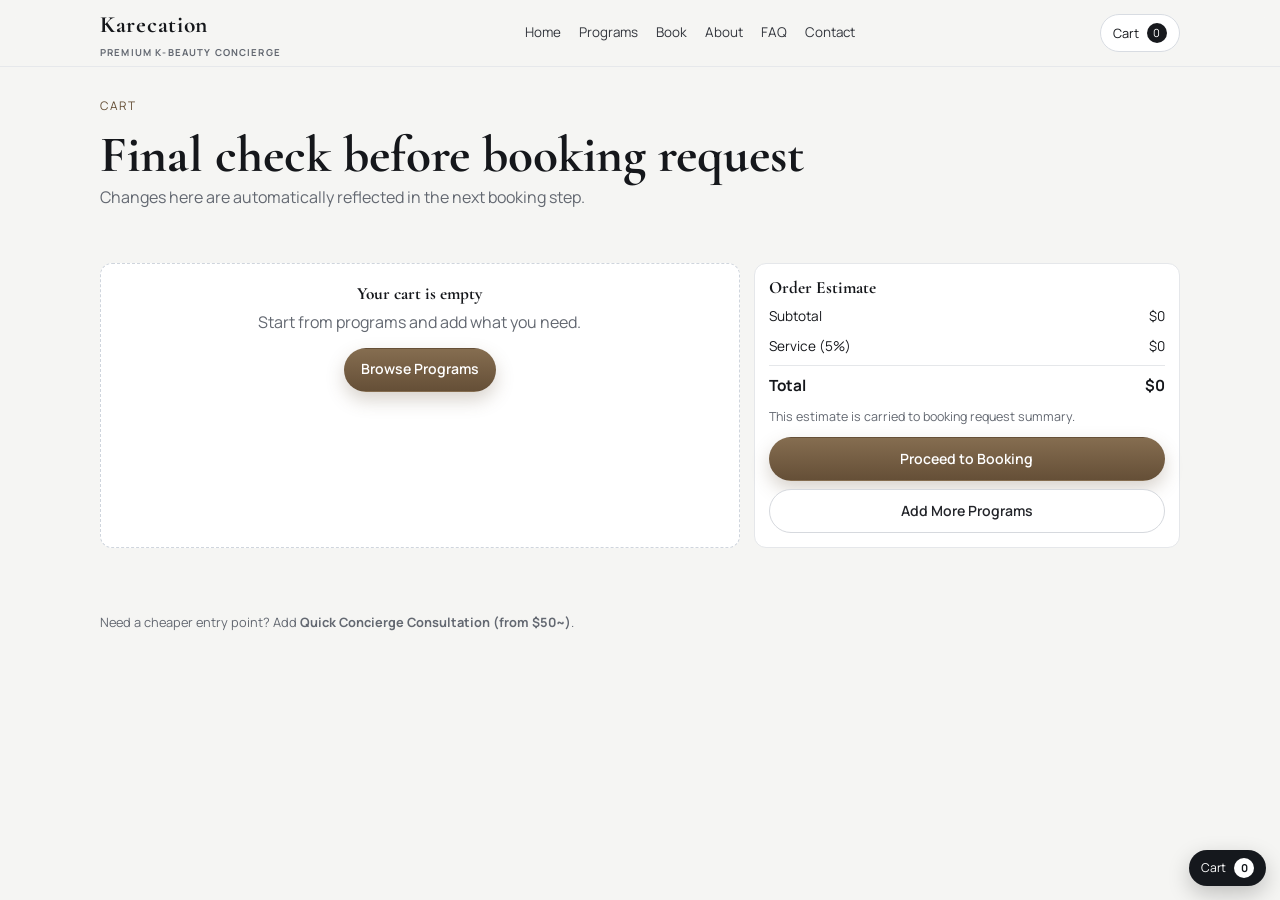
==== cart.html @ 0b32220e "Add files via upload" ====
﻿<!DOCTYPE html>
<html lang="en">
<head>
  <meta charset="UTF-8">
  <meta name="viewport" content="width=device-width, initial-scale=1.0, viewport-fit=cover">
  <title>Cart | Karecation</title>
  <meta name="description" content="Edit travelers and preferred date before booking request.">
  <link rel="stylesheet" href="style.css">
  <script src="script.js" defer></script>
</head>
<body data-page="cart">
  <header class="site-header">
    <div class="container nav-row">
      <a class="brand" href="index.html">Karecation<small>Premium K-Beauty Concierge</small></a>
      <nav class="main-nav" aria-label="Main">
        <a data-page="home" href="index.html">Home</a>
        <a data-page="programs" href="programs.html">Programs</a>
        <a data-page="booking" href="booking.html">Book</a>
        <a data-page="about" href="about.html">About</a>
        <a data-page="faq" href="faq.html">FAQ</a>
        <a data-page="contact" href="contact.html">Contact</a>
      </nav>
      <a class="cart-entry" href="cart.html">Cart <span class="cart-count" data-cart-count>0</span></a>
    </div>
  </header>

  <main>
    <section class="page-hero">
      <div class="container">
        <p class="eyebrow">Cart</p>
        <h1>Final check before booking request</h1>
        <p class="lead">Changes here are automatically reflected in the next booking step.</p>
      </div>
    </section>

    <section class="section-sm">
      <div class="container cart-layout">
        <div class="cart-items" id="cartItems"></div>

        <aside class="summary-card">
          <h3 class="display" style="margin-bottom:8px;">Order Estimate</h3>
          <div class="total-row"><span>Subtotal</span><span id="cartSubtotal">$0</span></div>
          <div class="total-row"><span>Service (5%)</span><span id="cartService">$0</span></div>
          <hr style="border:none; border-top:1px solid var(--line); margin:8px 0;">
          <div class="total-row"><strong>Total</strong><strong id="cartTotal">$0</strong></div>
          <p class="muted" style="font-size:.78rem; margin:8px 0 10px;">This estimate is carried to booking request summary.</p>
          <a class="btn btn-primary" style="width:100%;" href="booking.html">Proceed to Booking</a>
          <a class="btn btn-secondary" style="width:100%; margin-top:8px;" href="programs.html">Add More Programs</a>
        </aside>
      </div>
    </section>
  </main>

  <footer class="site-footer">
    <div class="container">Need a cheaper entry point? Add <strong>Quick Concierge Consultation (from $50~)</strong>.</div>
  </footer>

  <a class="floating-cart" href="cart.html">Cart <strong data-cart-count>0</strong></a>
  <div class="container"><p id="globalFlash" class="status-message"></p></div>
</body>
</html>
---- style.css ----
﻿
@import url("https://fonts.googleapis.com/css2?family=Cormorant+Garamond:wght@600;700&family=Manrope:wght@400;500;600;700&display=swap");

:root {
  --bg: #f5f5f3;
  --surface: #ffffff;
  --surface-soft: #fbfbfa;
  --text: #15171b;
  --muted: #636871;
  --line: #e5e7ea;
  --accent: #7f684b;
  --accent-strong: #634d34;
  --success: #2f6a52;
  --danger: #9d4545;
  --radius-lg: 18px;
  --radius-md: 12px;
  --radius-sm: 9px;
  --shadow-sm: 0 8px 20px rgba(18, 20, 24, 0.06);
  --max: 1080px;
}

*,
*::before,
*::after {
  box-sizing: border-box;
}

html,
body {
  margin: 0;
  padding: 0;
}

html {
  -webkit-text-size-adjust: 100%;
  text-size-adjust: 100%;
}

body {
  font-family: "Manrope", "Segoe UI", sans-serif;
  background: var(--bg);
  color: var(--text);
  line-height: 1.6;
  overflow-x: hidden;
}

a {
  color: inherit;
  text-decoration: none;
  overflow-wrap: anywhere;
}

img {
  display: block;
  width: 100%;
  max-width: 100%;
  height: auto;
}

.container {
  width: min(var(--max), calc(100% - 32px));
  margin: 0 auto;
  min-width: 0;
}

.section {
  padding: 56px 0;
}

.section-sm {
  padding: 38px 0;
}

.eyebrow {
  margin: 0 0 10px;
  font-size: 0.74rem;
  letter-spacing: 0.14em;
  text-transform: uppercase;
  color: var(--accent-strong);
}

h1,
h2,
h3,
h4 {
  margin: 0;
  line-height: 1.16;
  overflow-wrap: anywhere;
}

.display,
h1,
h2 {
  font-family: "Cormorant Garamond", Georgia, serif;
}

h1 {
  font-size: clamp(2rem, 4vw, 3.3rem);
}

h2 {
  font-size: clamp(1.6rem, 2.9vw, 2.4rem);
}

h3 {
  font-size: 1.08rem;
}

p {
  margin: 0;
  overflow-wrap: anywhere;
}

.lead {
  color: var(--muted);
  max-width: 60ch;
}

.muted {
  color: var(--muted);
}

.card {
  background: var(--surface);
  border: 1px solid var(--line);
  border-radius: var(--radius-lg);
  box-shadow: var(--shadow-sm);
}

.card-inner {
  padding: 20px;
}

.btn {
  display: inline-flex;
  align-items: center;
  justify-content: center;
  min-height: 44px;
  padding: 0 16px;
  border-radius: 999px;
  border: 1px solid transparent;
  font-size: 0.88rem;
  font-weight: 600;
  cursor: pointer;
  transition: transform 0.18s ease, box-shadow 0.18s ease, background-color 0.18s ease;
  touch-action: manipulation;
  -webkit-tap-highlight-color: transparent;
}

.btn:hover {
  transform: translateY(-1px);
}

.btn:disabled {
  opacity: 0.45;
  cursor: not-allowed;
  transform: none;
  box-shadow: none;
}

.btn-primary {
  color: #fff;
  background: linear-gradient(180deg, #856d50, #654f37);
  box-shadow: 0 8px 18px rgba(101, 79, 55, 0.25);
}

.btn-secondary {
  background: #fff;
  border-color: #d6d9de;
  color: #23252a;
}

.btn-ghost {
  background: transparent;
  border-color: #cfd4da;
  color: #424750;
}

.site-header {
  position: sticky;
  top: 0;
  padding-top: env(safe-area-inset-top);
  z-index: 60;
  border-bottom: 1px solid #e6e8eb;
  background: rgba(245, 245, 243, 0.9);
  -webkit-backdrop-filter: blur(10px);
  backdrop-filter: blur(10px);
}

.nav-row {
  min-height: 66px;
  display: flex;
  align-items: center;
  justify-content: space-between;
  gap: 16px;
}

.brand {
  font-family: "Cormorant Garamond", Georgia, serif;
  font-size: 1.46rem;
  font-weight: 700;
  letter-spacing: 0.03em;
}

.brand small {
  display: block;
  margin-top: 1px;
  font-family: "Manrope", sans-serif;
  font-size: 0.6rem;
  letter-spacing: 0.12em;
  text-transform: uppercase;
  color: var(--muted);
}

.main-nav {
  display: flex;
  align-items: center;
  gap: 14px;
  flex-wrap: wrap;
  min-width: 0;
}

.main-nav a {
  font-size: 0.84rem;
  color: #33363d;
  border-bottom: 1px solid transparent;
  padding: 8px 2px;
  white-space: nowrap;
}

.main-nav a:hover,
.main-nav a.active {
  border-color: #9b866f;
}

.cart-entry {
  display: inline-flex;
  align-items: center;
  gap: 8px;
  border: 1px solid #d8dce2;
  border-radius: 999px;
  padding: 8px 12px;
  background: #fff;
  font-size: 0.8rem;
}

.cart-count {
  min-width: 20px;
  height: 20px;
  border-radius: 999px;
  display: inline-flex;
  align-items: center;
  justify-content: center;
  background: #17191d;
  color: #fff;
  font-size: 0.7rem;
}

.page-hero {
  padding: 30px 0 14px;
}

.hero {
  display: grid;
  grid-template-columns: minmax(0, 1.08fr) minmax(300px, 0.92fr);
  gap: 18px;
  align-items: stretch;
}

.hero-copy {
  padding: 24px;
}

.hero-copy h1 {
  margin-bottom: 10px;
}

.hero-copy .lead {
  margin-bottom: 18px;
}

.hero-media {
  border-radius: var(--radius-lg);
  overflow: hidden;
  min-height: 300px;
  border: 1px solid var(--line);
}

.hero-media img {
  height: 100%;
  object-fit: cover;
}

.stat-row {
  display: grid;
  grid-template-columns: repeat(3, minmax(0, 1fr));
  gap: 10px;
}

.stat {
  border: 1px solid var(--line);
  border-radius: var(--radius-sm);
  padding: 10px;
  background: var(--surface-soft);
}
.stat strong {
  display: block;
  font-size: 0.82rem;
}

.stat span {
  color: var(--muted);
  font-size: 0.75rem;
}

.step-grid {
  display: grid;
  grid-template-columns: repeat(3, minmax(0, 1fr));
  gap: 12px;
}

.step {
  border: 1px solid var(--line);
  border-radius: var(--radius-md);
  background: #fff;
  padding: 14px;
}

.step-index {
  display: inline-block;
  font-size: 0.72rem;
  color: var(--accent-strong);
  letter-spacing: 0.12em;
  text-transform: uppercase;
  margin-bottom: 6px;
}

.grid-programs {
  display: grid;
  grid-template-columns: repeat(3, minmax(0, 1fr));
  gap: 14px;
}

.split-2 {
  display: grid;
  grid-template-columns: repeat(2, minmax(0, 1fr));
  gap: 12px;
}

.program-card {
  border: 1px solid var(--line);
  border-radius: var(--radius-lg);
  background: #fff;
  overflow: hidden;
}

.program-card-image {
  aspect-ratio: 16 / 10;
  overflow: hidden;
  border-bottom: 1px solid var(--line);
}

.program-card-image img {
  height: 100%;
  object-fit: cover;
}

.program-card-body {
  padding: 14px;
}

.program-meta {
  display: flex;
  gap: 8px;
  flex-wrap: wrap;
  margin-bottom: 8px;
}

.badge {
  border: 1px solid #d9dde3;
  border-radius: 999px;
  padding: 3px 9px;
  font-size: 0.7rem;
  color: #4e5460;
  background: #fafafa;
}

.program-title {
  font-size: 1.02rem;
  margin-bottom: 6px;
}

.program-desc {
  color: var(--muted);
  font-size: 0.84rem;
  min-height: 44px;
}

.program-price {
  margin: 12px 0;
  display: flex;
  justify-content: space-between;
  align-items: baseline;
}

.program-price strong {
  font-size: 1rem;
}

.program-price span {
  color: var(--muted);
  font-size: 0.79rem;
}

.program-actions {
  display: flex;
  gap: 8px;
}

.program-actions .btn {
  flex: 1;
  min-height: 38px;
  font-size: 0.8rem;
}

.filter-toolbar {
  display: grid;
  gap: 10px;
  margin-bottom: 16px;
}

.chip-group {
  display: flex;
  flex-wrap: wrap;
  gap: 8px;
}

.chip {
  border: 1px solid #d5dae1;
  background: #fff;
  border-radius: 999px;
  padding: 7px 12px;
  font-size: 0.78rem;
  cursor: pointer;
}

.chip.active {
  border-color: #8f7a5f;
  color: #6d5538;
}

.toolbar-row {
  display: flex;
  flex-wrap: wrap;
  gap: 8px;
}

input,
select,
textarea {
  width: 100%;
  min-height: 40px;
  border: 1px solid #d5dae1;
  border-radius: 10px;
  padding: 8px 10px;
  font: inherit;
  font-size: 16px;
  color: inherit;
  background: #fff;
}

textarea {
  min-height: 110px;
  resize: vertical;
}

.search {
  max-width: 260px;
}

.pdp-grid {
  display: grid;
  grid-template-columns: 1fr 1fr;
  gap: 16px;
}

.pdp-media {
  border: 1px solid var(--line);
  border-radius: var(--radius-lg);
  overflow: hidden;
  min-height: 320px;
}

.pdp-media img {
  height: 100%;
  object-fit: cover;
}

.pdp-info {
  padding: 6px 0;
}

.pdp-info h1 {
  margin: 4px 0 8px;
}

.pdp-price {
  font-size: 1.8rem;
  margin: 12px 0;
}

.key-facts {
  display: grid;
  grid-template-columns: repeat(3, minmax(0, 1fr));
  gap: 8px;
  margin: 10px 0 14px;
}

.key-fact {
  border: 1px solid var(--line);
  border-radius: 10px;
  padding: 8px;
  background: #fff;
}

.key-fact strong {
  display: block;
  font-size: 0.68rem;
  text-transform: uppercase;
  letter-spacing: 0.08em;
  color: #6a5438;
}

.key-fact span {
  font-size: 0.82rem;
}

.list-stack {
  display: grid;
  gap: 8px;
}

.list-item {
  border: 1px solid var(--line);
  border-radius: 10px;
  padding: 10px;
  background: #fff;
}

.sticky-cta {
  position: sticky;
  bottom: 12px;
  z-index: 40;
  margin-top: 16px;
  border: 1px solid #d5dae1;
  border-radius: 12px;
  background: rgba(255, 255, 255, 0.95);
  padding: 10px;
  display: flex;
  justify-content: space-between;
  align-items: center;
  gap: 10px;
}

.sticky-cta strong {
  font-size: 1.15rem;
}
.cart-layout {
  display: grid;
  grid-template-columns: 1.5fr 1fr;
  gap: 14px;
}

.cart-items {
  display: grid;
  gap: 10px;
}

.cart-item {
  border: 1px solid var(--line);
  border-radius: 12px;
  background: #fff;
  padding: 12px;
}

.cart-head {
  display: flex;
  justify-content: space-between;
  gap: 10px;
  align-items: flex-start;
}

.cart-head h3 {
  font-size: 1rem;
}

.cart-controls {
  display: grid;
  grid-template-columns: repeat(2, minmax(0, 1fr));
  gap: 8px;
  margin-top: 10px;
}

.option-list {
  margin-top: 8px;
  display: flex;
  flex-wrap: wrap;
  gap: 6px;
}

.option {
  display: inline-flex;
  align-items: center;
  gap: 6px;
  border: 1px solid #d8dde3;
  border-radius: 999px;
  padding: 4px 10px;
  font-size: 0.74rem;
  background: #fff;
}

.option input {
  width: 13px;
  height: 13px;
  margin: 0;
}

.summary-card {
  position: sticky;
  top: 82px;
  align-self: start;
  border: 1px solid var(--line);
  border-radius: 12px;
  background: #fff;
  padding: 14px;
}

.total-row {
  display: flex;
  justify-content: space-between;
  gap: 8px;
  margin: 8px 0;
  font-size: 0.85rem;
}

.total-row strong {
  font-size: 0.96rem;
}

.booking-grid {
  display: grid;
  grid-template-columns: 1.2fr 1fr;
  gap: 14px;
}

.form-card {
  border: 1px solid var(--line);
  border-radius: 12px;
  background: #fff;
  padding: 16px;
}

.field-grid {
  display: grid;
  grid-template-columns: repeat(2, minmax(0, 1fr));
  gap: 8px;
}

label {
  font-size: 0.8rem;
  color: #474c56;
  display: grid;
  gap: 5px;
}

.status-message {
  margin-top: 8px;
  min-height: 1.1em;
  font-size: 0.82rem;
  color: var(--muted);
}

.status-message.success {
  color: var(--success);
}

.status-message.error {
  color: var(--danger);
}

.faq-list {
  display: grid;
  gap: 8px;
}

.faq-item {
  border: 1px solid var(--line);
  border-radius: 10px;
  background: #fff;
  padding: 10px;
}

.faq-item summary {
  cursor: pointer;
  font-weight: 600;
  font-size: 0.9rem;
  list-style: none;
}

.faq-item summary::-webkit-details-marker {
  display: none;
}

.faq-item p {
  margin-top: 6px;
  color: var(--muted);
  font-size: 0.84rem;
}

.info-grid {
  display: grid;
  grid-template-columns: repeat(3, minmax(0, 1fr));
  gap: 10px;
}

.info-card {
  border: 1px solid var(--line);
  border-radius: 12px;
  background: #fff;
  padding: 14px;
}

.empty-state {
  border: 1px dashed #cfd5dd;
  border-radius: 12px;
  background: #fff;
  padding: 20px;
  text-align: center;
}

.floating-cart {
  position: fixed;
  right: max(14px, env(safe-area-inset-right));
  bottom: max(14px, calc(env(safe-area-inset-bottom) + 10px));
  z-index: 70;
  display: inline-flex;
  align-items: center;
  gap: 8px;
  border-radius: 999px;
  background: #15181d;
  color: #fff;
  padding: 8px 12px;
  font-size: 0.76rem;
  box-shadow: 0 8px 22px rgba(0, 0, 0, 0.22);
}

.floating-cart strong {
  min-width: 20px;
  height: 20px;
  border-radius: 999px;
  background: #fff;
  color: #13161a;
  display: inline-flex;
  align-items: center;
  justify-content: center;
  font-size: 0.68rem;
}

.site-footer {
  padding: 26px 0 38px;
  color: var(--muted);
  font-size: 0.8rem;
}

.footer-grid {
  display: grid;
  grid-template-columns: 1.3fr 1fr 1fr;
  gap: 10px;
}

.footer-grid h4 {
  margin-bottom: 6px;
  font-size: 0.72rem;
  text-transform: uppercase;
  letter-spacing: 0.1em;
  color: #343942;
}

.footer-links {
  display: grid;
  gap: 4px;
}

@media (max-width: 920px) {
  body {
    padding-bottom: 76px;
  }

  .hero,
  .pdp-grid,
  .split-2,
  .cart-layout,
  .booking-grid,
  .grid-programs,
  .step-grid,
  .info-grid,
  .footer-grid {
    grid-template-columns: 1fr;
  }

  .summary-card {
    position: static;
  }

  .field-grid,
  .cart-controls,
  .stat-row,
  .key-facts {
    grid-template-columns: 1fr;
  }

  .main-nav {
    width: 100%;
    order: 3;
    overflow-x: auto;
    flex-wrap: nowrap;
    padding-bottom: 3px;
    -webkit-overflow-scrolling: touch;
    scrollbar-width: none;
  }

  .main-nav::-webkit-scrollbar {
    display: none;
  }

  .nav-row {
    flex-wrap: wrap;
    padding: 8px 0;
  }

  .container {
    width: min(var(--max), calc(100% - 24px));
  }

  .program-price {
    align-items: flex-start;
    gap: 4px;
    flex-direction: column;
  }
}

@media (max-width: 640px) {
  .section {
    padding: 42px 0;
  }

  .section-sm {
    padding: 28px 0;
  }

  .page-hero {
    padding: 22px 0 10px;
  }

  .brand {
    font-size: 1.25rem;
  }

  .brand small {
    font-size: 0.56rem;
  }

  .cart-entry {
    padding: 7px 10px;
    font-size: 0.76rem;
  }

  .hero-copy,
  .form-card,
  .summary-card,
  .card-inner {
    padding: 14px;
  }

  .sticky-cta {
    flex-direction: column;
    align-items: stretch;
    bottom: max(10px, calc(env(safe-area-inset-bottom) + 8px));
  }

  .sticky-cta > div {
    display: grid !important;
    grid-template-columns: 1fr 1fr;
  }

  .program-actions .btn,
  .sticky-cta .btn {
    min-height: 44px;
  }

  .footer-grid {
    gap: 16px;
  }
}

@media (hover: none) {
  .btn:hover {
    transform: none;
  }

  .main-nav a:hover {
    border-color: transparent;
  }
}
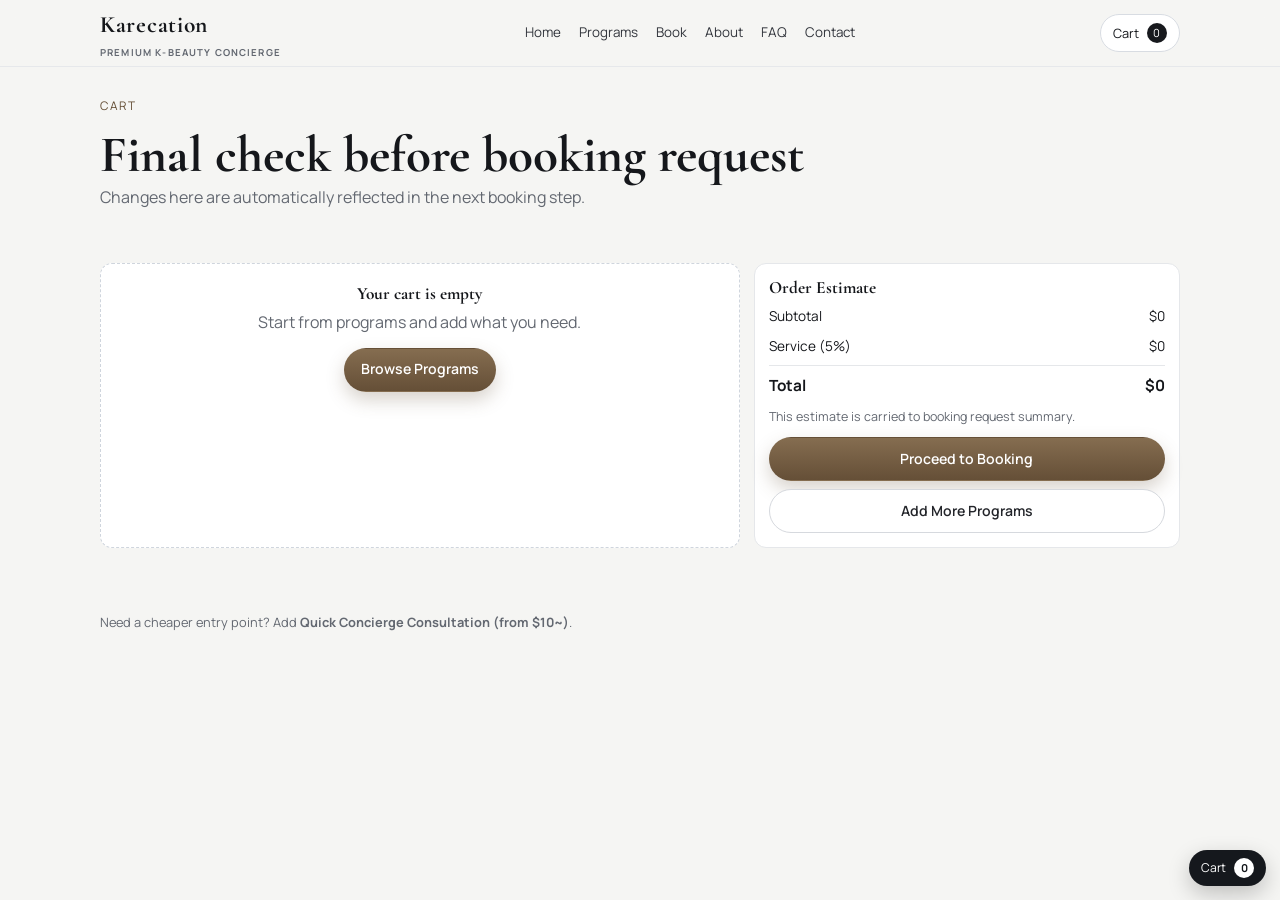
==== commit 8c23a426: "Add files via upload" ====
--- a/cart.html
+++ b/cart.html
@@ -52,7 +52,7 @@
   </main>
 
   <footer class="site-footer">
-    <div class="container">Need a cheaper entry point? Add <strong>Quick Concierge Consultation (from $50~)</strong>.</div>
+    <div class="container">Need a cheaper entry point? Add <strong>Quick Concierge Consultation (from $10~)</strong>.</div>
   </footer>
 
   <a class="floating-cart" href="cart.html">Cart <strong data-cart-count>0</strong></a>
